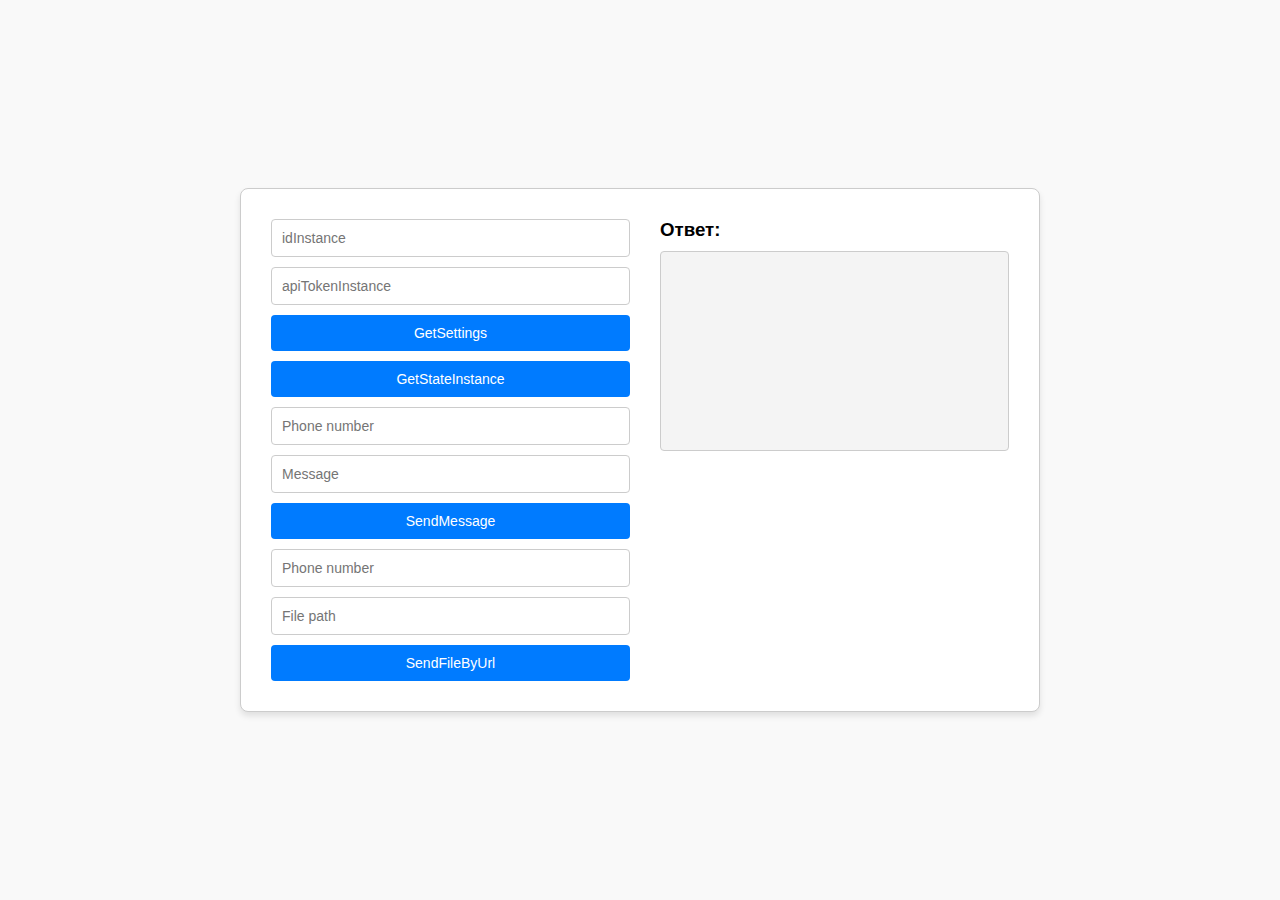
==== index.html @ f9f49ba6 "Change button and placeholders names" ====
<!DOCTYPE html>
<html lang="en">
<head>
    <meta charset="UTF-8">
    <meta name="viewport" content="width=device-width, initial-scale=1.0">
    <title>Task Interface</title>
    <link rel="stylesheet" href="styles.css">
</head>
<body>
<div class="container">
    <div class="left-panel">
        <div class="form-group">
            <input type="text" placeholder="idInstance">
        </div>
        <div class="form-group">
            <input type="text" placeholder="apiTokenInstance">
        </div>
        <button>GetSettings</button>
        <button>GetStateInstance</button>
        <div class="form-group">
            <input type="text" placeholder="Phone number">
        </div>
        <div class="form-group">
            <input type="text" placeholder="Message">
        </div>
        <button>SendMessage</button>
        <div class="form-group">
            <input type="text" placeholder="Phone number">
        </div>
        <div class="form-group">
            <input type="text" placeholder="File path">
        </div>
        <button>SendFileByUrl</button>
    </div>
    <div class="right-panel">
        <h3>Ответ:</h3>
        <div class="response-box">
                <pre>
                </pre>
        </div>
    </div>
</div>
</body>
</html>
---- styles.css ----
* {
    margin: 0;
    padding: 0;
    box-sizing: border-box;
    font-family: Arial, sans-serif;
}

body {
    display: flex;
    justify-content: center;
    align-items: center;
    min-height: 100vh;
    background-color: #f9f9f9;
}

.container {
    display: flex;
    width: 800px;
    background: white;
    border: 1px solid #ccc;
    border-radius: 8px;
    padding: 20px;
    box-shadow: 0 4px 6px rgba(0, 0, 0, 0.1);
}

.left-panel, .right-panel {
    padding: 10px;
}

.left-panel {
    width: 50%;
    display: flex;
    flex-direction: column;
    gap: 10px;
}

.right-panel {
    width: 50%;
    padding-left: 20px;
}

.form-group {
    display: flex;
    flex-direction: column;
}

input {
    padding: 10px;
    font-size: 14px;
    border: 1px solid #ccc;
    border-radius: 4px;
}

button {
    padding: 10px;
    font-size: 14px;
    background-color: #007bff;
    color: white;
    border: none;
    border-radius: 4px;
    cursor: pointer;
}

button:hover {
    background-color: #0056b3;
}

h3 {
    margin-bottom: 10px;
}

.response-box {
    background-color: #f4f4f4;
    border: 1px solid #ccc;
    border-radius: 4px;
    padding: 10px;
    height: 200px;
    overflow-y: auto;
}

pre {
    font-size: 14px;
    color: #333;
    line-height: 1.5;
}
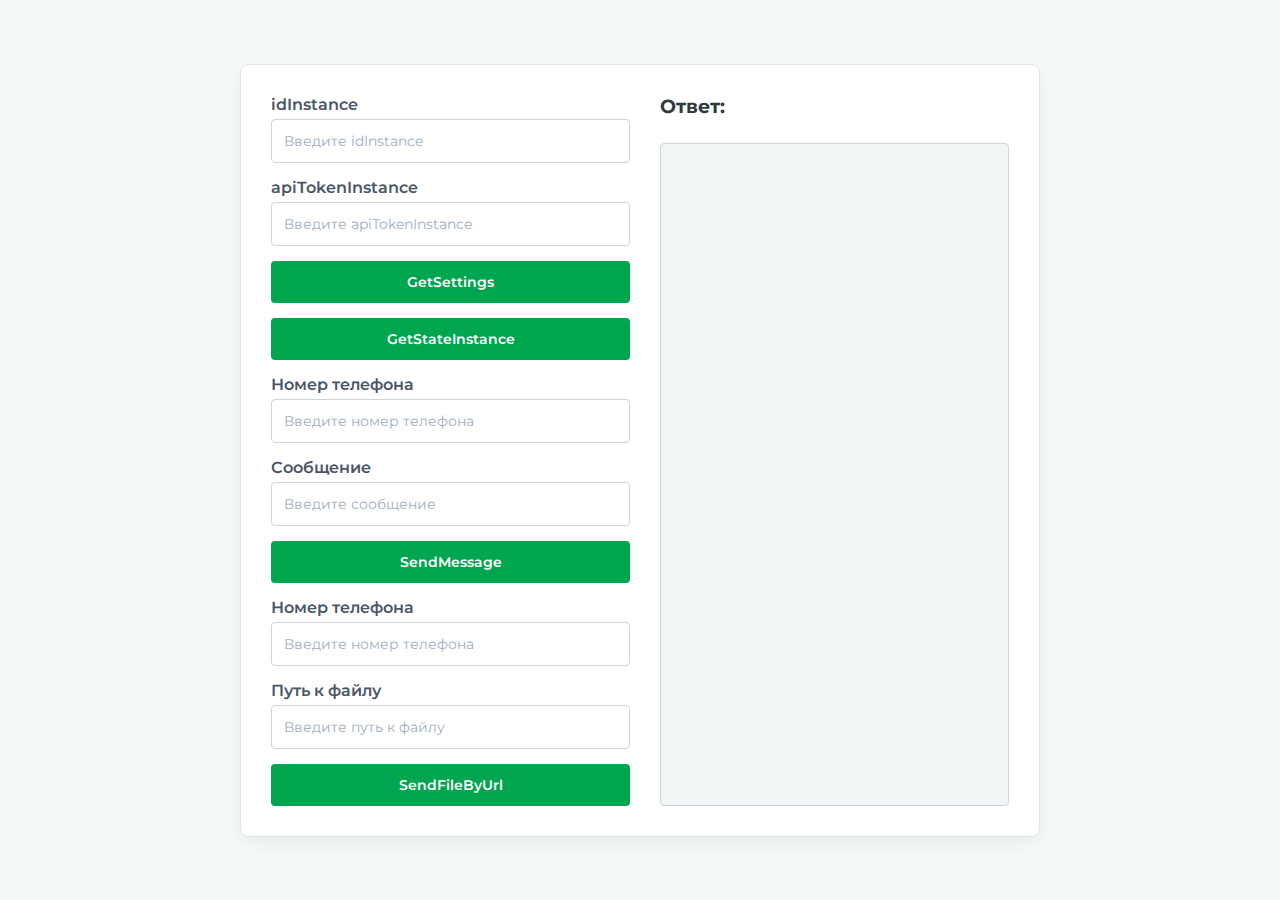
==== commit e6357450: "Add styles like in https://green-api.com/" ====
--- a/index.html
+++ b/index.html
@@ -4,31 +4,40 @@
     <meta charset="UTF-8">
     <meta name="viewport" content="width=device-width, initial-scale=1.0">
     <title>Task Interface</title>
+    <!-- Подключение шрифта Montserrat -->
+    <link href="https://fonts.googleapis.com/css2?family=Montserrat:wght@400;600;700&display=swap" rel="stylesheet">
+    <!-- Подключение вашего файла стилей -->
     <link rel="stylesheet" href="styles.css">
 </head>
 <body>
 <div class="container">
     <div class="left-panel">
         <div class="form-group">
-            <input type="text" placeholder="idInstance">
+            <label for="idInstance">idInstance</label>
+            <input type="text" id="idInstance" placeholder="Введите idInstance">
         </div>
         <div class="form-group">
-            <input type="text" placeholder="apiTokenInstance">
+            <label for="apiTokenInstance">apiTokenInstance</label>
+            <input type="text" id="apiTokenInstance" placeholder="Введите apiTokenInstance">
         </div>
         <button>GetSettings</button>
         <button>GetStateInstance</button>
         <div class="form-group">
-            <input type="text" placeholder="Phone number">
+            <label for="phoneNumber1">Номер телефона</label>
+            <input type="text" id="phoneNumber1" placeholder="Введите номер телефона">
         </div>
         <div class="form-group">
-            <input type="text" placeholder="Message">
+            <label for="message">Сообщение</label>
+            <input type="text" id="message" placeholder="Введите сообщение">
         </div>
         <button>SendMessage</button>
         <div class="form-group">
-            <input type="text" placeholder="Phone number">
+            <label for="phoneNumber2">Номер телефона</label>
+            <input type="text" id="phoneNumber2" placeholder="Введите номер телефона">
         </div>
         <div class="form-group">
-            <input type="text" placeholder="File path">
+            <label for="filePath">Путь к файлу</label>
+            <input type="text" id="filePath" placeholder="Введите путь к файлу">
         </div>
         <button>SendFileByUrl</button>
     </div>
--- a/styles.css
+++ b/styles.css
@@ -1,8 +1,12 @@
+/* Подключаем шрифт Montserrat, используемый на сайте Green API */
+@import url('https://fonts.googleapis.com/css2?family=Montserrat:wght@400;600;700&display=swap');
+
+/* Сброс и базовые стили */
 * {
     margin: 0;
     padding: 0;
     box-sizing: border-box;
-    font-family: Arial, sans-serif;
+    font-family: 'Montserrat', sans-serif;
 }
 
 body {
@@ -10,19 +14,21 @@
     justify-content: center;
     align-items: center;
     min-height: 100vh;
-    background-color: #f9f9f9;
+    background-color: #F5F9F8; /* Светлый фон, как на сайте */
 }
 
+/* Контейнер */
 .container {
     display: flex;
     width: 800px;
-    background: white;
-    border: 1px solid #ccc;
+    background: #FFFFFF;
+    border: 1px solid #DDE5E9; /* Светло-серый цвет границ */
     border-radius: 8px;
     padding: 20px;
-    box-shadow: 0 4px 6px rgba(0, 0, 0, 0.1);
+    box-shadow: 0 6px 20px rgba(0, 0, 0, 0.06);
 }
 
+/* Панели */
 .left-panel, .right-panel {
     padding: 10px;
 }
@@ -31,55 +37,99 @@
     width: 50%;
     display: flex;
     flex-direction: column;
-    gap: 10px;
+    gap: 15px;
 }
 
 .right-panel {
     width: 50%;
+    display: flex;
+    flex-direction: column;
+    gap: 15px;
     padding-left: 20px;
 }
 
+/* Элементы формы */
 .form-group {
     display: flex;
     flex-direction: column;
 }
 
 input {
-    padding: 10px;
+    padding: 12px;
     font-size: 14px;
-    border: 1px solid #ccc;
+    border: 1px solid #CBD5DC; /* Цвет границы поля ввода */
     border-radius: 4px;
+    background-color: #FFFFFF;
+    color: #2D3A40;
+    transition: border-color 0.2s;
 }
 
+input::placeholder {
+    color: #A0AEC0;
+}
+
+input:focus {
+    border-color: #00A550; /* Зеленый цвет фокуса */
+    outline: none;
+}
+
+/* Кнопки */
 button {
-    padding: 10px;
+    padding: 12px;
     font-size: 14px;
-    background-color: #007bff;
-    color: white;
+    background-color: #00A550; /* Основной зеленый цвет Green API */
+    color: #FFFFFF;
     border: none;
     border-radius: 4px;
     cursor: pointer;
+    font-weight: 600;
+    transition: background-color 0.3s ease;
 }
 
 button:hover {
-    background-color: #0056b3;
+    background-color: #008C48; /* Более темный зеленый при наведении */
+}
+
+button:active {
+    background-color: #00723B; /* Темный зеленый при нажатии */
+}
+
+button:focus {
+    outline: none;
+    box-shadow: 0 0 0 3px rgba(0, 165, 80, 0.4); /* Сияние при фокусе */
 }
 
 h3 {
     margin-bottom: 10px;
+    color: #2D3A40; /* Темно-серый цвет заголовков */
+    font-weight: 700;
 }
 
+/* Блок ответа */
 .response-box {
-    background-color: #f4f4f4;
-    border: 1px solid #ccc;
+    flex: 1;
+    background-color: #F0F5F5; /* Светлый фон для блока ответа */
+    border: 1px solid #CBD5DC;
     border-radius: 4px;
-    padding: 10px;
-    height: 200px;
+    padding: 15px;
     overflow-y: auto;
 }
 
 pre {
     font-size: 14px;
-    color: #333;
+    color: #2D3A40;
     line-height: 1.5;
+    white-space: pre-wrap; /* Перенос строк внутри блока */
 }
+
+/* Дополнительные стили */
+button:disabled {
+    background-color: #A0AEC0;
+    cursor: not-allowed;
+}
+
+.form-group label {
+    margin-bottom: 5px;
+    font-weight: 600;
+    color: #4A5568;
+}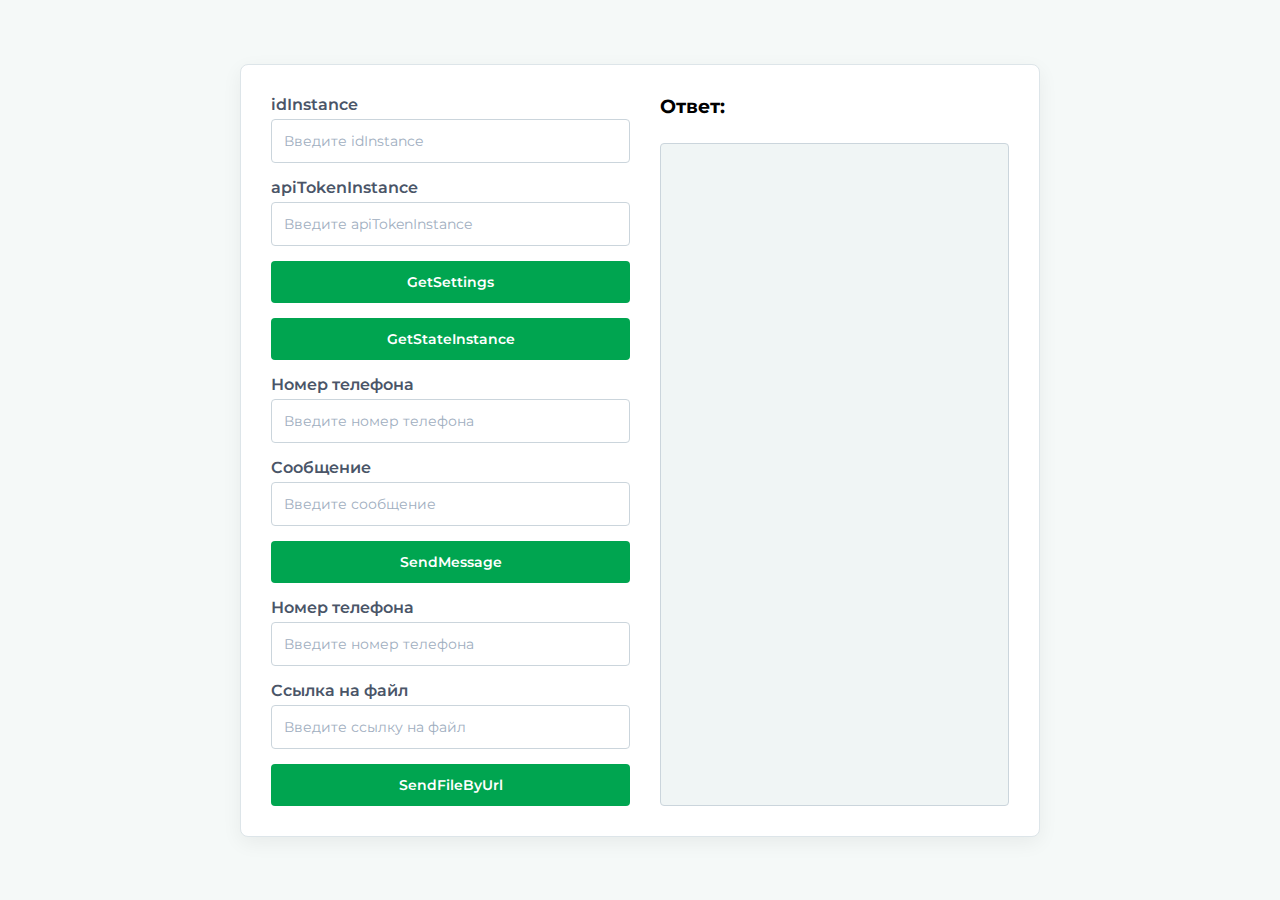
==== commit 79f1465d: "Changes fileLink label and placeholder" ====
--- a/index.html
+++ b/index.html
@@ -36,8 +36,8 @@
             <input type="text" id="phoneNumber2" placeholder="Введите номер телефона">
         </div>
         <div class="form-group">
-            <label for="filePath">Путь к файлу</label>
-            <input type="text" id="filePath" placeholder="Введите путь к файлу">
+            <label for="fileLink">Ссылка на файл</label>
+            <input type="text" id="fileLink" placeholder="Введите ссылку на файл">
         </div>
         <button>SendFileByUrl</button>
     </div>
--- a/styles.css
+++ b/styles.css
@@ -14,7 +14,7 @@
     justify-content: center;
     align-items: center;
     min-height: 100vh;
-    background-color: #F5F9F8; /* Светлый фон, как на сайте */
+    background-color: #F5F9F8;
 }
 
 /* Контейнер */
@@ -22,7 +22,7 @@
     display: flex;
     width: 800px;
     background: #FFFFFF;
-    border: 1px solid #DDE5E9; /* Светло-серый цвет границ */
+    border: 1px solid #DDE5E9;
     border-radius: 8px;
     padding: 20px;
     box-shadow: 0 6px 20px rgba(0, 0, 0, 0.06);
@@ -57,7 +57,7 @@
 input {
     padding: 12px;
     font-size: 14px;
-    border: 1px solid #CBD5DC; /* Цвет границы поля ввода */
+    border: 1px solid #CBD5DC;
     border-radius: 4px;
     background-color: #FFFFFF;
     color: #2D3A40;
@@ -69,7 +69,7 @@
 }
 
 input:focus {
-    border-color: #00A550; /* Зеленый цвет фокуса */
+    border-color: #00A550;
     outline: none;
 }
 
@@ -77,7 +77,7 @@
 button {
     padding: 12px;
     font-size: 14px;
-    background-color: #00A550; /* Основной зеленый цвет Green API */
+    background-color: #00A550;
     color: #FFFFFF;
     border: none;
     border-radius: 4px;
@@ -87,28 +87,28 @@
 }
 
 button:hover {
-    background-color: #008C48; /* Более темный зеленый при наведении */
+    background-color: #008C48;
 }
 
 button:active {
-    background-color: #00723B; /* Темный зеленый при нажатии */
+    background-color: #00723B;
 }
 
 button:focus {
     outline: none;
-    box-shadow: 0 0 0 3px rgba(0, 165, 80, 0.4); /* Сияние при фокусе */
+    box-shadow: 0 0 0 3px rgba(0, 165, 80, 0.4);
 }
 
 h3 {
     margin-bottom: 10px;
-    color: #2D3A40; /* Темно-серый цвет заголовков */
+    color: #2D3A40
     font-weight: 700;
 }
 
 /* Блок ответа */
 .response-box {
     flex: 1;
-    background-color: #F0F5F5; /* Светлый фон для блока ответа */
+    background-color: #F0F5F5;
     border: 1px solid #CBD5DC;
     border-radius: 4px;
     padding: 15px;
@@ -119,7 +119,7 @@
     font-size: 14px;
     color: #2D3A40;
     line-height: 1.5;
-    white-space: pre-wrap; /* Перенос строк внутри блока */
+    white-space: pre-wrap;
 }
 
 /* Дополнительные стили */
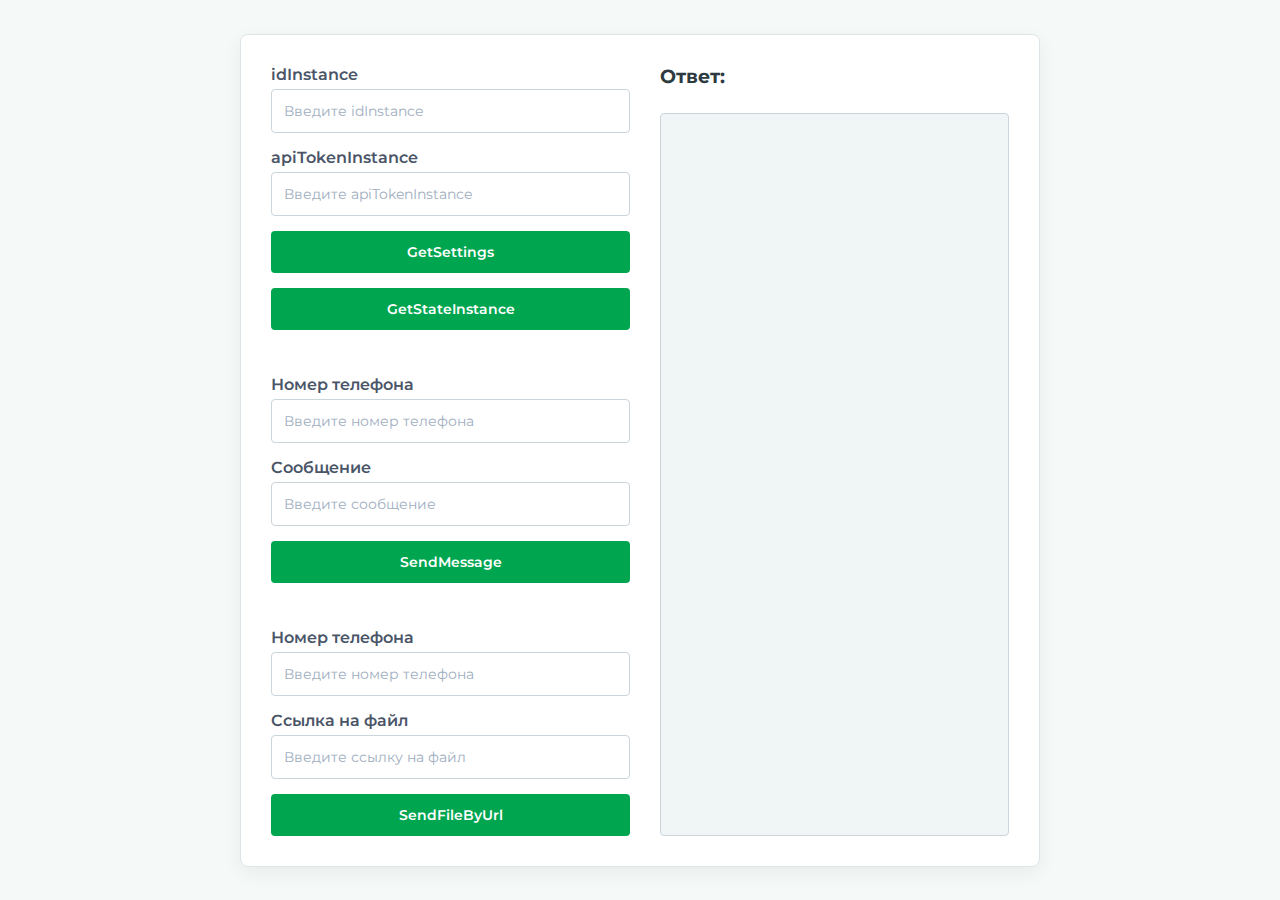
==== commit 5cd0bc38: "Increased the distance between the blocks in the left-panel" ====
--- a/index.html
+++ b/index.html
@@ -4,9 +4,7 @@
     <meta charset="UTF-8">
     <meta name="viewport" content="width=device-width, initial-scale=1.0">
     <title>Task Interface</title>
-    <!-- Подключение шрифта Montserrat -->
     <link href="https://fonts.googleapis.com/css2?family=Montserrat:wght@400;600;700&display=swap" rel="stylesheet">
-    <!-- Подключение вашего файла стилей -->
     <link rel="stylesheet" href="styles.css">
 </head>
 <body>
@@ -21,7 +19,7 @@
             <input type="text" id="apiTokenInstance" placeholder="Введите apiTokenInstance">
         </div>
         <button>GetSettings</button>
-        <button>GetStateInstance</button>
+        <button class="section-end">GetStateInstance</button> <!-- Добавлен класс -->
         <div class="form-group">
             <label for="phoneNumber1">Номер телефона</label>
             <input type="text" id="phoneNumber1" placeholder="Введите номер телефона">
@@ -30,7 +28,7 @@
             <label for="message">Сообщение</label>
             <input type="text" id="message" placeholder="Введите сообщение">
         </div>
-        <button>SendMessage</button>
+        <button class="section-end">SendMessage</button> <!-- Добавлен класс -->
         <div class="form-group">
             <label for="phoneNumber2">Номер телефона</label>
             <input type="text" id="phoneNumber2" placeholder="Введите номер телефона">
--- a/styles.css
+++ b/styles.css
@@ -1,4 +1,4 @@
-/* Подключаем шрифт Montserrat, используемый на сайте Green API */
+/* Подключаем шрифт Montserrat */
 @import url('https://fonts.googleapis.com/css2?family=Montserrat:wght@400;600;700&display=swap');
 
 /* Сброс и базовые стили */
@@ -101,7 +101,7 @@
 
 h3 {
     margin-bottom: 10px;
-    color: #2D3A40
+    color: #2D3A40;
     font-weight: 700;
 }
 
@@ -132,4 +132,10 @@
     margin-bottom: 5px;
     font-weight: 600;
     color: #4A5568;
-}+}
+
+/* Увеличение расстояния между секциями */
+.left-panel button:nth-of-type(2),
+.left-panel button:nth-of-type(3) {
+    margin-bottom: 30px;
+}
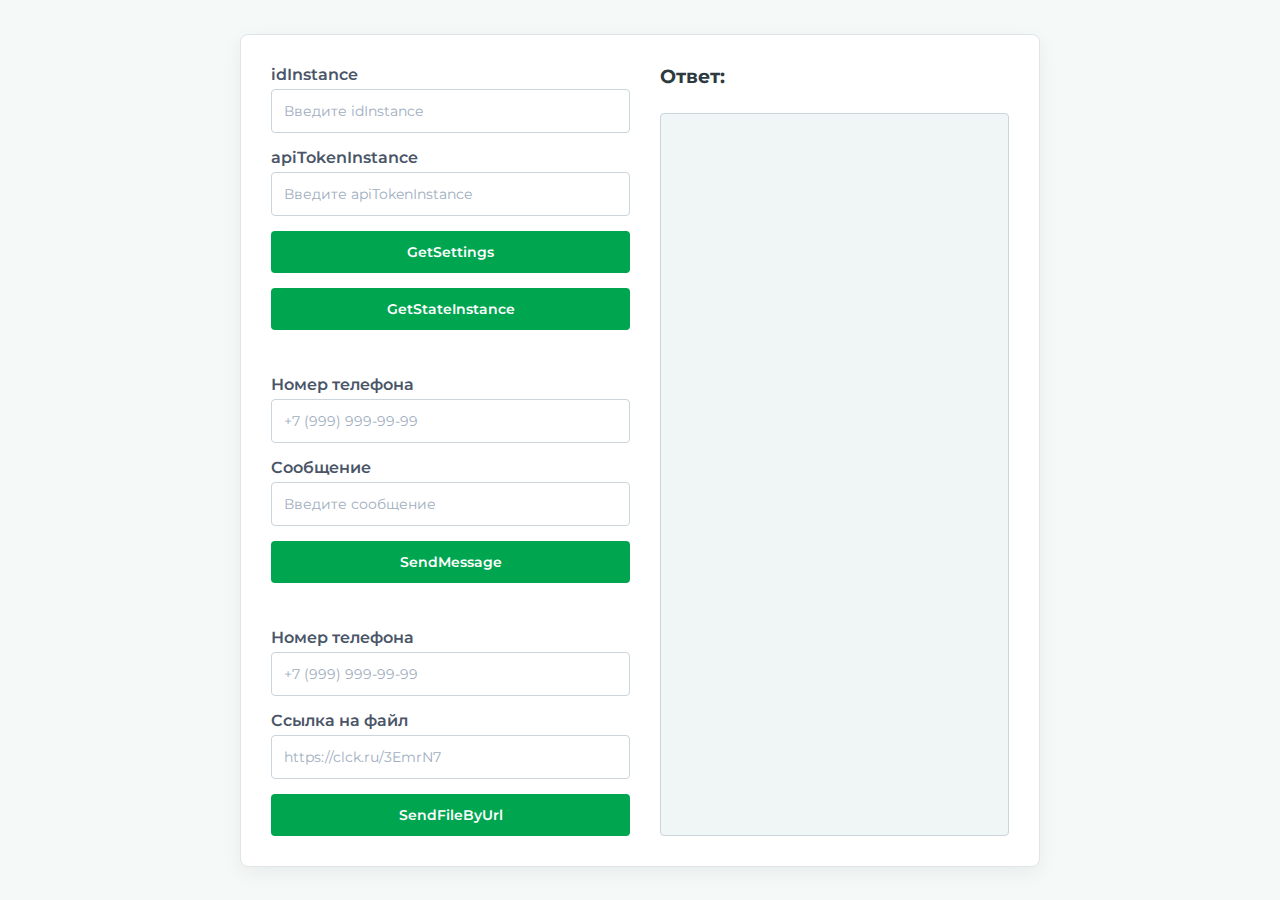
==== commit 13a588a7: "Change placeholders" ====
--- a/index.html
+++ b/index.html
@@ -19,23 +19,23 @@
             <input type="text" id="apiTokenInstance" placeholder="Введите apiTokenInstance">
         </div>
         <button>GetSettings</button>
-        <button class="section-end">GetStateInstance</button> <!-- Добавлен класс -->
+        <button class="section-end">GetStateInstance</button>
         <div class="form-group">
             <label for="phoneNumber1">Номер телефона</label>
-            <input type="text" id="phoneNumber1" placeholder="Введите номер телефона">
+            <input type="text" id="phoneNumber1" placeholder="+7 (999) 999-99-99">
         </div>
         <div class="form-group">
             <label for="message">Сообщение</label>
             <input type="text" id="message" placeholder="Введите сообщение">
         </div>
-        <button class="section-end">SendMessage</button> <!-- Добавлен класс -->
+        <button class="section-end">SendMessage</button>
         <div class="form-group">
             <label for="phoneNumber2">Номер телефона</label>
-            <input type="text" id="phoneNumber2" placeholder="Введите номер телефона">
+            <input type="text" id="phoneNumber2" placeholder="+7 (999) 999-99-99">
         </div>
         <div class="form-group">
             <label for="fileLink">Ссылка на файл</label>
-            <input type="text" id="fileLink" placeholder="Введите ссылку на файл">
+            <input type="text" id="fileLink" placeholder="https://clck.ru/3EmrN7">
         </div>
         <button>SendFileByUrl</button>
     </div>
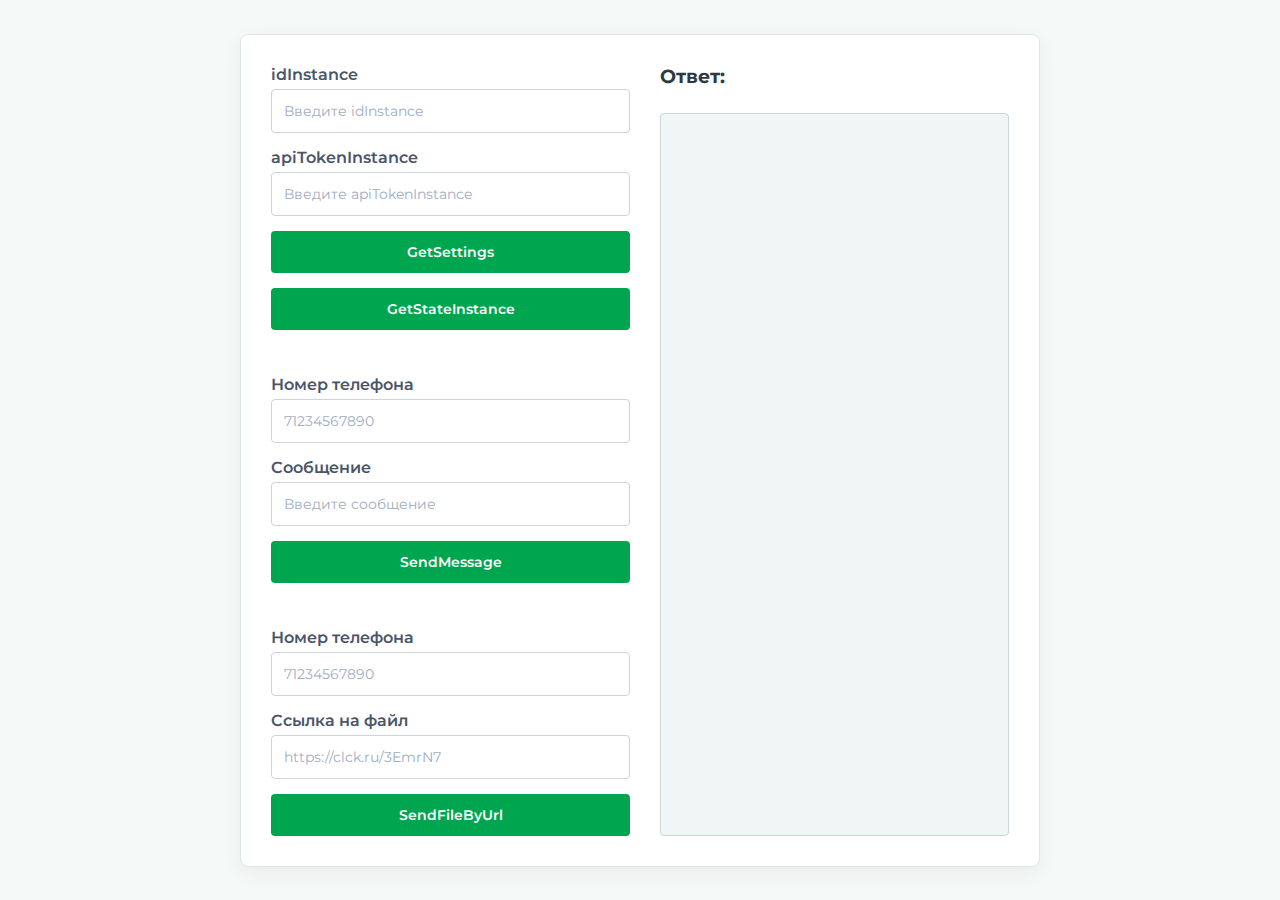
==== commit 716af5c6: "Add SendFileByUrl method" ====
--- a/index.html
+++ b/index.html
@@ -3,7 +3,7 @@
 <head>
     <meta charset="UTF-8">
     <meta name="viewport" content="width=device-width, initial-scale=1.0">
-    <title>Task Interface</title>
+    <title>Green api test task</title>
     <link href="https://fonts.googleapis.com/css2?family=Montserrat:wght@400;600;700&display=swap" rel="stylesheet">
     <link rel="stylesheet" href="styles.css">
 </head>
@@ -22,7 +22,7 @@
         <button class="section-end">GetStateInstance</button>
         <div class="form-group">
             <label for="phoneNumber1">Номер телефона</label>
-            <input type="text" id="phoneNumber1" placeholder="+7 (999) 999-99-99">
+            <input type="text" id="phoneNumber1" placeholder="71234567890">
         </div>
         <div class="form-group">
             <label for="message">Сообщение</label>
@@ -31,7 +31,7 @@
         <button class="section-end">SendMessage</button>
         <div class="form-group">
             <label for="phoneNumber2">Номер телефона</label>
-            <input type="text" id="phoneNumber2" placeholder="+7 (999) 999-99-99">
+            <input type="text" id="phoneNumber2" placeholder="71234567890">
         </div>
         <div class="form-group">
             <label for="fileLink">Ссылка на файл</label>
@@ -47,5 +47,6 @@
         </div>
     </div>
 </div>
+<script src="script.js"></script>
 </body>
 </html>
